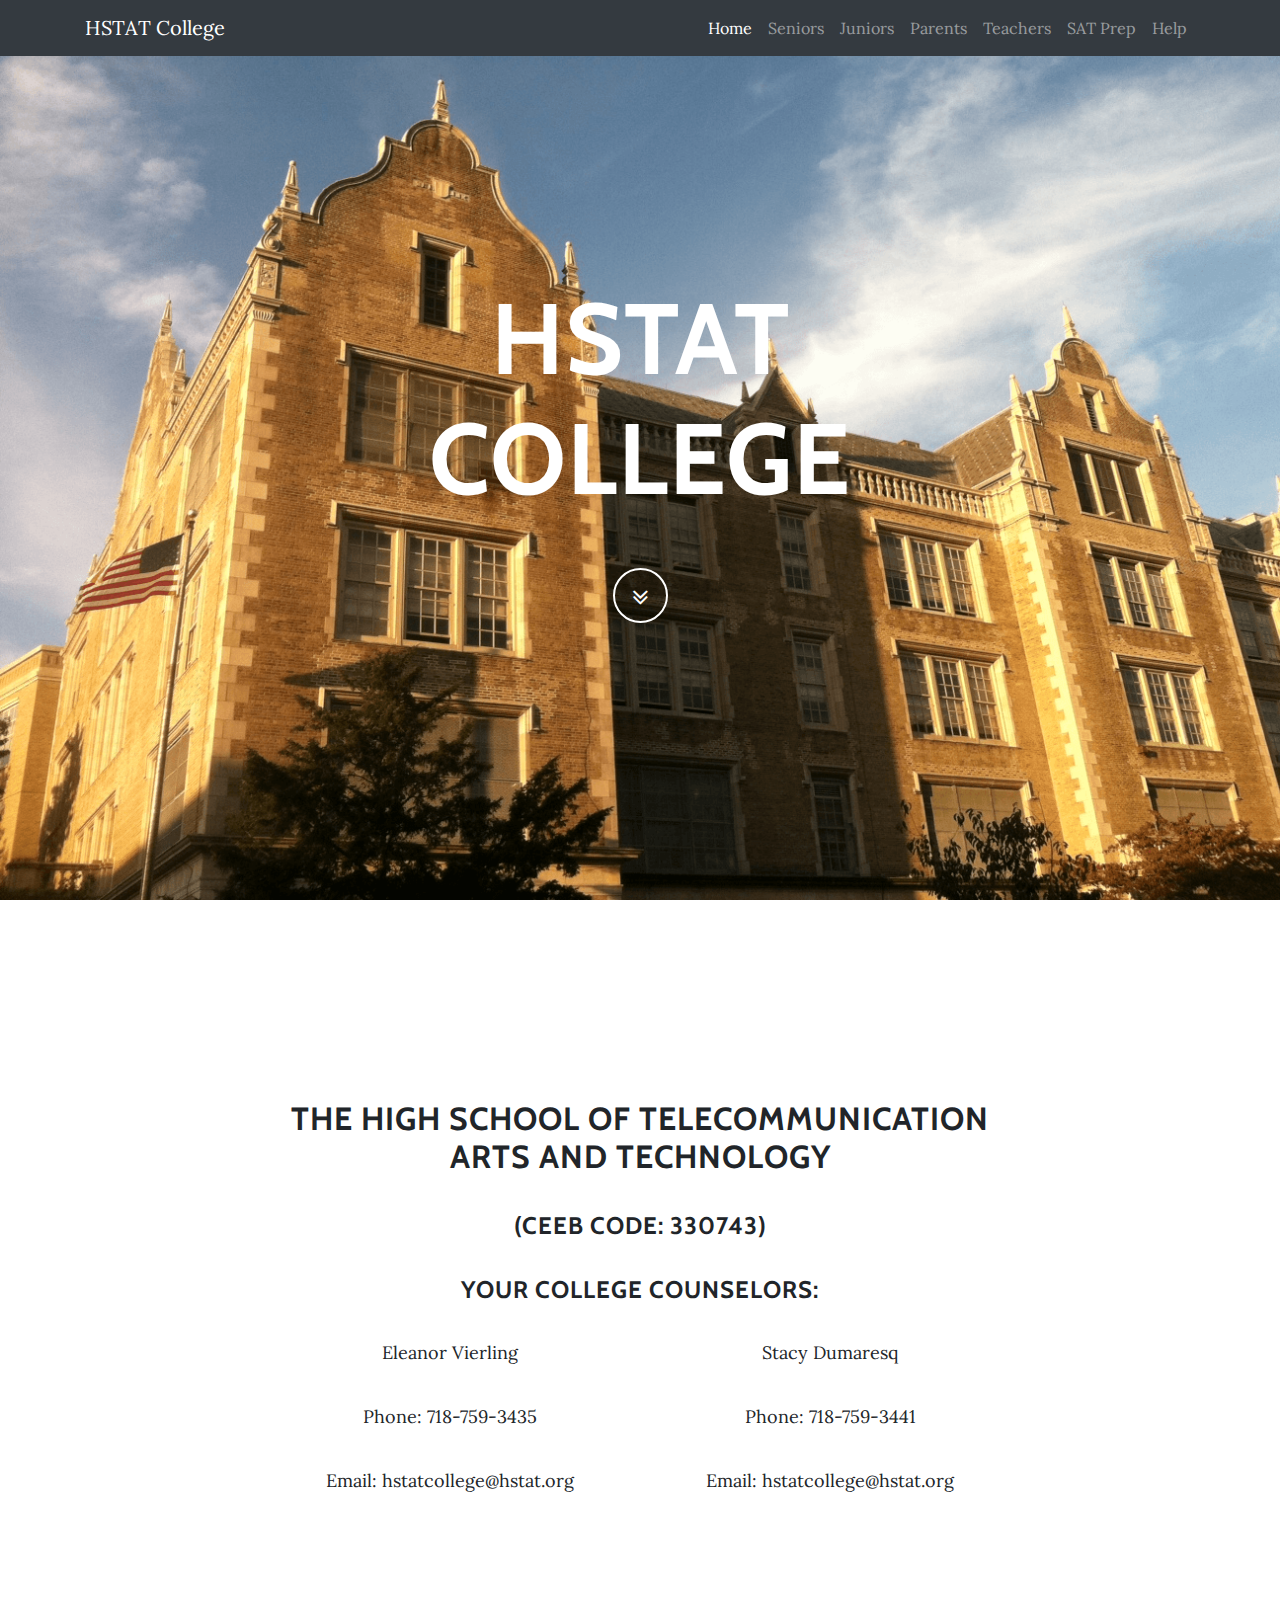
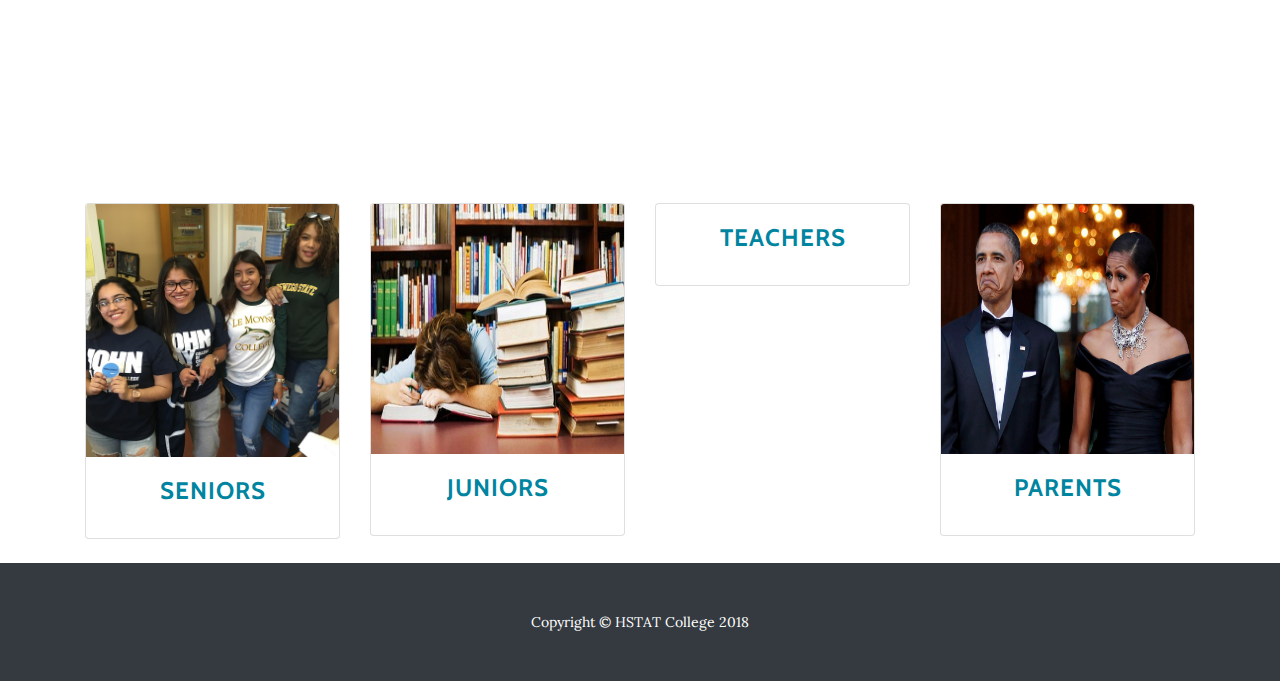
==== index.html @ 6ec56df5 "remove img hyperlinks" ====
<!DOCTYPE html>
<html>

<head>

  <meta charset="utf-8">
  <meta name="viewport" content="width=device-width, initial-scale=1">
  <meta name="description" content="">
  <meta name="author" content="">

  <script src="https://code.jquery.com/jquery-3.2.1.slim.min.js" integrity="sha384-KJ3o2DKtIkvYIK3UENzmM7KCkRr/rE9/Qpg6aAZGJwFDMVNA/GpGFF93hXpG5KkN" crossorigin="anonymous"></script>
  <script src="https://cdnjs.cloudflare.com/ajax/libs/popper.js/1.12.9/umd/popper.min.js" integrity="sha384-ApNbgh9B+Y1QKtv3Rn7W3mgPxhU9K/ScQsAP7hUibX39j7fakFPskvXusvfa0b4Q" crossorigin="anonymous"></script>
  <script src="https://maxcdn.bootstrapcdn.com/bootstrap/4.0.0/js/bootstrap.min.js" integrity="sha384-JZR6Spejh4U02d8jOt6vLEHfe/JQGiRRSQQxSfFWpi1MquVdAyjUar5+76PVCmYl" crossorigin="anonymous"></script>
  <link rel="stylesheet" href="https://maxcdn.bootstrapcdn.com/bootstrap/4.0.0/css/bootstrap.min.css" integrity="sha384-Gn5384xqQ1aoWXA+058RXPxPg6fy4IWvTNh0E263XmFcJlSAwiGgFAW/dAiS6JXm" crossorigin="anonymous">
  <script src="https://ajax.googleapis.com/ajax/libs/jquery/3.1.1/jquery.min.js"></script>
  
  <title>HSTAT College</title>
  <link href="https://fonts.googleapis.com/css?family=Montserrat:700" rel="stylesheet">
  <link rel="stylesheet" href="https://maxcdn.bootstrapcdn.com/font-awesome/4.4.0/css/font-awesome.min.css">
  <link href="https://fonts.googleapis.com/css?family=Lora:400,700,400italic,700italic" rel="stylesheet" type="text/css">
  <link href='https://fonts.googleapis.com/css?family=Cabin:700' rel='stylesheet' type='text/css'>

  <link href="style.css" rel="stylesheet">
  <link href="nav.css" rel="stylesheet">


  <script>
    // $(document).ready(function() {
    //   // Add smooth scrolling to all links
    //   $("a").on('click', function(event) {
    //     // Make sure this.hash has a value before overriding default behavior
    //     if (this.hash !== "") {
    //       // Prevent default anchor click behavior
    //       event.preventDefault();
    //       // Store hash
    //       var hash = this.hash;
    //       // Using jQuery's animate() method to add smooth page scroll
    //       // The optional number (800) specifies the number of milliseconds it takes to scroll to the specified area
    //       $('html, body').animate({
    //         scrollTop: $(hash).offset().top
    //       }, 800, function() {
    //         // Add hash (#) to URL when done scrolling (default click behavior)
    //         window.location.hash = hash;
    //       });
    //     } // End if
    //   });
    // });

    //   $(document).ready(function($) {
    //     "use strict"; // Start of use strict

    //     // Smooth scrolling using jQuery easing
    //     $('a.js-scroll-trigger[href*="#"]:not([href="#"])').click(function() {
    //       if (location.pathname.replace(/^\//, '') == this.pathname.replace(/^\//, '') && location.hostname == this.hostname) {
    //         var target = $(this.hash);
    //         target = target.length ? target : $('[name=' + this.hash.slice(1) + ']');
    //         if (target.length) {
    //           $('html, body').animate({
    //             scrollTop: (target.offset().top - 48)
    //           }, 1000, "easeInOutExpo");
    //           return false;
    //         }
    //       }
    //     });
    //   });
    //
  </script>
  <script src="jquery.easing.js"></script>

</head>

<body>
  <!--nav bar-->
  <nav class="navbar navbar-expand-lg navbar-dark bg-dark fixed-top">
    <div class="container">
      <a class="navbar-brand" href="index.html">HSTAT College</a>
      <button class="navbar-toggler" type="button" data-toggle="collapse" data-target="#navbarResponsive" aria-controls="navbarResponsive" aria-expanded="false" aria-label="Toggle navigation">
          <span class="navbar-toggler-icon"></span>
        </button>
      <div class="collapse navbar-collapse" id="navbarResponsive">
        <ul class="navbar-nav ml-auto">
          <li class="nav-item active">
            <a class="nav-link" href="index.html">Home
                <span class="sr-only">(current)</span>
              </a>
          </li>
          <li class="nav-item">
            <a class="nav-link" href="seniors.html">Seniors</a>
          </li>
          <li class="nav-item">
            <a class="nav-link" href="juniors.html">Juniors</a>
          </li>
          <li class="nav-item">
            <a class="nav-link" href="parents.html">Parents</a>
          </li>
          <li class="nav-item">
            <a class="nav-link" href="teachers.html">Teachers</a>
          </li>
          <li class="nav-item">
            <a class="nav-link" href="satPrep.html">SAT Prep</a>
          </li>
          <li class="nav-item">
            <a class="nav-link" href="help.html">Help</a>
          </li>
        </ul>
      </div>
    </div>
  </nav>

  <!-- Intro Header -->
  <header class="masthead">
    <div class="intro-body">
      <div class="container">
        <div class="row">
          <div class="col-lg-8 mx-auto">
            <h1 class="brand-heading">HSTAT College</h1>
            <a href="#about" class="btn btn-circle js-scroll-trigger">
                <i class="fa fa-angle-double-down animated"></i>
              </a>
          </div>
        </div>
      </div>
    </div>
  </header>



  <!--About Section-->
  <section id="about" class="content-section text-center">
    <div class="container">
      <div class="row">
        <div class="col-lg-8 mx-auto">
          <h2>The High School of Telecommunication Arts and Technology</h2>
          <h4><b>(CEEB code: 330743)</b></h4>
          <h4>Your College Counselors: </h4>
          <div class="row">
            <div class="col-6">
              <p>Eleanor Vierling</p>
              <p>Phone: 718-759-3435</p>
              <p>Email: hstatcollege@hstat.org</p>
            </div>
            <div class="col-6">
              <p>Stacy Dumaresq</p>
              <p>Phone: 718-759-3441</p>
              <p>Email: hstatcollege@hstat.org</p>
            </div>
          </div>
        </div>
      </div>
    </div>
  </section>

  <br><br><br>
  <!-- Page Content -->
  <div class="container">

    <!-- Page Features -->
    <div class="row text-center">

      <div class="col-lg-3 col-md-6 mb-4">
        <div class="card">
          <img class="card-img-top" src="img/seniors.JPG" alt="">
          <div class="card-body">
            <h4 class="card-title"><a href="seniors.html">Seniors</a></h4>
          </div>
        </div>
      </div>

      <div class="col-lg-3 col-md-6 mb-4">
        <div class="card">
          <img class="card-img-top" height="250px" src="img/junior.jpg" alt="">
          <div class="card-body">
            <h4 class="card-title"><a href="juniors.html">Juniors</a></h4>

          </div>
        </div>
      </div>

      <div class="col-lg-3 col-md-6 mb-4">
        <div class="card">
          <img class="card-img-top" src="img/teachers.gif" alt="">
          <div class="card-body">
            <h4 class="card-title"><a href="teachers.html">Teachers</a></h4>

          </div>
        </div>
      </div>

      <div class="col-lg-3 col-md-6 mb-4">
        <div class="card">
          <img class="card-img-top" height="250px" src="img/parents.jpg" alt="">
          <div class="card-body">
            <h4 class="card-title"><a href="parents.html">Parents</a></h4>

          </div>
        </div>
      </div>

    </div>


  </div>

  <!--Footer-->
  <footer class="py-5 bg-dark">
    <div class="container">
      <p class="m-0 text-center text-white">Copyright &copy; HSTAT College 2018</p>
    </div>

  </footer>
</body>

</html>
---- style.css ----
body {
  font-family: 'Lora', 'Helvetica Neue', Helvetica, Arial, sans-serif;
  position: relative;
  width: 100%;
  height: 100%;

}

html {
  width: 100%;
  height: 100%;
}

h1,
h2,
h3,
h4,
h5,
h6 {
  font-family: 'Cabin', 'Helvetica Neue', Helvetica, Arial, sans-serif;
  font-weight: 700;
  margin: 0 0 35px;
  letter-spacing: 1px;
  text-transform: uppercase;
}

p {
  font-size: 16px;
  line-height: 1.5;
  margin: 0 0 25px;
}

@media (min-width: 768px) {
  p {
    font-size: 18px;
    line-height: 1.6;
    margin: 0 0 35px;
  }
}

a {
  -webkit-transition: all 0.2s ease-in-out;
  -moz-transition: all 0.2s ease-in-out;
  transition: all 0.2s ease-in-out;
  color: #0085A1;
}

a:focus,
a:hover {
  text-decoration: none;
  color: #0085A1;
}


.masthead {
  display: table;
  width: 100%;
  height: auto;
  padding: 200px 0;
  text-align: center;
  color: white;
  background: url('img/tele.png') no-repeat bottom center scroll;
  background-color: black;
  -webkit-background-size: cover;
  -moz-background-size: cover;
  -o-background-size: cover;
  background-size: cover;
}

.masthead .intro-body {
  display: table-cell;
  vertical-align: middle;
}

.masthead .intro-body .brand-heading {
  font-size: 50px;
}

.masthead .intro-body .intro-text {
  font-size: 18px;
}

@media (min-width: 768px) {
  .masthead {
    height: 100%;
    padding: 0;
  }
  .masthead .intro-body .brand-heading {
    font-size: 100px;
  }
  .masthead .intro-body .intro-text {
    font-size: 22px;
  }
}

.btn-circle {
  font-size: 26px;
  width: 55px;
  height: 55px;
  margin-top: 15px;
  line-height: 45px;
  -webkit-transition: background 0.3s ease-in-out;
  -moz-transition: background 0.3s ease-in-out;
  transition: background 0.3s ease-in-out;
  color: white;
  border: 2px solid white;
  border-radius: 100% !important;
  background: transparent;
}

.btn-circle:focus,
.btn-circle:hover {
  color: white;
  outline: none;
  background: rgba(255, 255, 255, 0.1);
}

.content-section {
  padding-top: 150px;
  padding-bottom: 150px;
}

.download-section {
  color: white;
  background: url("../img/downloads-bg.jpg") no-repeat center center scroll;
  background-color: black;
  -webkit-background-size: cover;
  -moz-background-size: cover;
  -o-background-size: cover;
  background-size: cover;
}

#map {
  width: 100%;
  height: 300px;
}

@media (min-width: 992px) {
  .content-section {
    padding-top: 200px;
    padding-bottom: 200px;
  }
  #map {
    height: 350px;
  }

}

.btn {
  font-family: 'Cabin', 'Helvetica Neue', Helvetica, Arial, sans-serif;
  font-weight: 400;
  -webkit-transition: all 0.3s ease-in-out;
  -moz-transition: all 0.3s ease-in-out;
  transition: all 0.3s ease-in-out;
  text-transform: uppercase;
  border-radius: 0;
}

.btn-default {
  color: #42DCA3;
  border: 1px solid #42DCA3;
  background-color: transparent;
}

.btn-default:focus,
.btn-default:hover {
  color: black;
  border: 1px solid #42DCA3;
  outline: none;
  background-color: #42DCA3;
}

ul.banner-social-buttons {
  margin-top: 0;
}

@media (max-width: 1199px) {
  ul.banner-social-buttons {
    margin-top: 15px;
  }
}

@media (max-width: 767px) {
  ul.banner-social-buttons li {
    display: block;
    margin-bottom: 20px;
    padding: 0;
  }
  ul.banner-social-buttons li:last-child {
    margin-bottom: 0;
  }
}

footer {
  padding: 50px 0;
}

footer p {
  font-size: 14px;
  margin: 0;
}

::-moz-selection {
  background: #fcfcfc;
  background: rgba(255, 255, 255, 0.2);
  text-shadow: none;
}

::selection {
  background: #fcfcfc;
  background: rgba(255, 255, 255, 0.2);
  text-shadow: none;
}

img::selection {
  background: transparent;
}

img::-moz-selection {
  background: transparent;
}
---- nav.css ----
#mainNav {
    position: absolute;
    border-bottom: 1px solid #e9ecef;
    background-color: white;
    font-family: 'Open Sans', 'Helvetica Neue', Helvetica, Arial, sans-serif;
}

#mainNav .navbar-brand {
    font-weight: 800;
    color: #343a40;
}

#mainNav .navbar-toggler {
    font-size: 12px;
    font-weight: 800;
    padding: 13px;
    text-transform: uppercase;
    color: #343a40;
}

#mainNav .navbar-nav>li.nav-item>a {
    font-size: 12px;
    font-weight: 800;
    letter-spacing: 1px;
    text-transform: uppercase;
}

@media only screen and (min-width: 992px) {
    #mainNav {
        border-bottom: 1px solid transparent;
        background: transparent;
    }
    #mainNav .navbar-brand {
        padding: 10px 20px;
        color: #fff;
    }
    #mainNav .navbar-brand:focus,
    #mainNav .navbar-brand:hover {
        color: rgba(255, 255, 255, 0.8);
    }
    #mainNav .navbar-nav>li.nav-item>a {
        padding: 10px 20px;
        color: #fff;
    }
    #mainNav .navbar-nav>li.nav-item>a:focus,
    #mainNav .navbar-nav>li.nav-item>a:hover {
        color: rgba(255, 255, 255, 0.8);
    }
}

@media only screen and (min-width: 992px) {
    #mainNav {
        -webkit-transition: background-color 0.2s;
        -moz-transition: background-color 0.2s;
        transition: background-color 0.2s;
        /* Force Hardware Acceleration in WebKit */
        -webkit-transform: translate3d(0, 0, 0);
        -moz-transform: translate3d(0, 0, 0);
        -ms-transform: translate3d(0, 0, 0);
        -o-transform: translate3d(0, 0, 0);
        transform: translate3d(0, 0, 0);
        -webkit-backface-visibility: hidden;
    }
    #mainNav.is-fixed {
        /* when the user scrolls down, we hide the header right above the viewport */
        position: fixed;
        top: -67px;
        -webkit-transition: -webkit-transform 0.2s;
        -moz-transition: -moz-transform 0.2s;
        transition: transform 0.2s;
        border-bottom: 1px solid white;
        background-color: rgba(255, 255, 255, 0.9);
    }
    #mainNav.is-fixed .navbar-brand {
        color: #212529;
    }
    #mainNav.is-fixed .navbar-brand:focus,
    #mainNav.is-fixed .navbar-brand:hover {
        color: #0085A1;
    }
    #mainNav.is-fixed .navbar-nav>li.nav-item>a {
        color: #212529;
    }
    #mainNav.is-fixed .navbar-nav>li.nav-item>a:focus,
    #mainNav.is-fixed .navbar-nav>li.nav-item>a:hover {
        color: #0085A1;
    }
    #mainNav.is-visible {
        /* if the user changes the scrolling direction, we show the header */
        -webkit-transform: translate3d(0, 100%, 0);
        -moz-transform: translate3d(0, 100%, 0);
        -ms-transform: translate3d(0, 100%, 0);
        -o-transform: translate3d(0, 100%, 0);
        transform: translate3d(0, 100%, 0);
    }
}
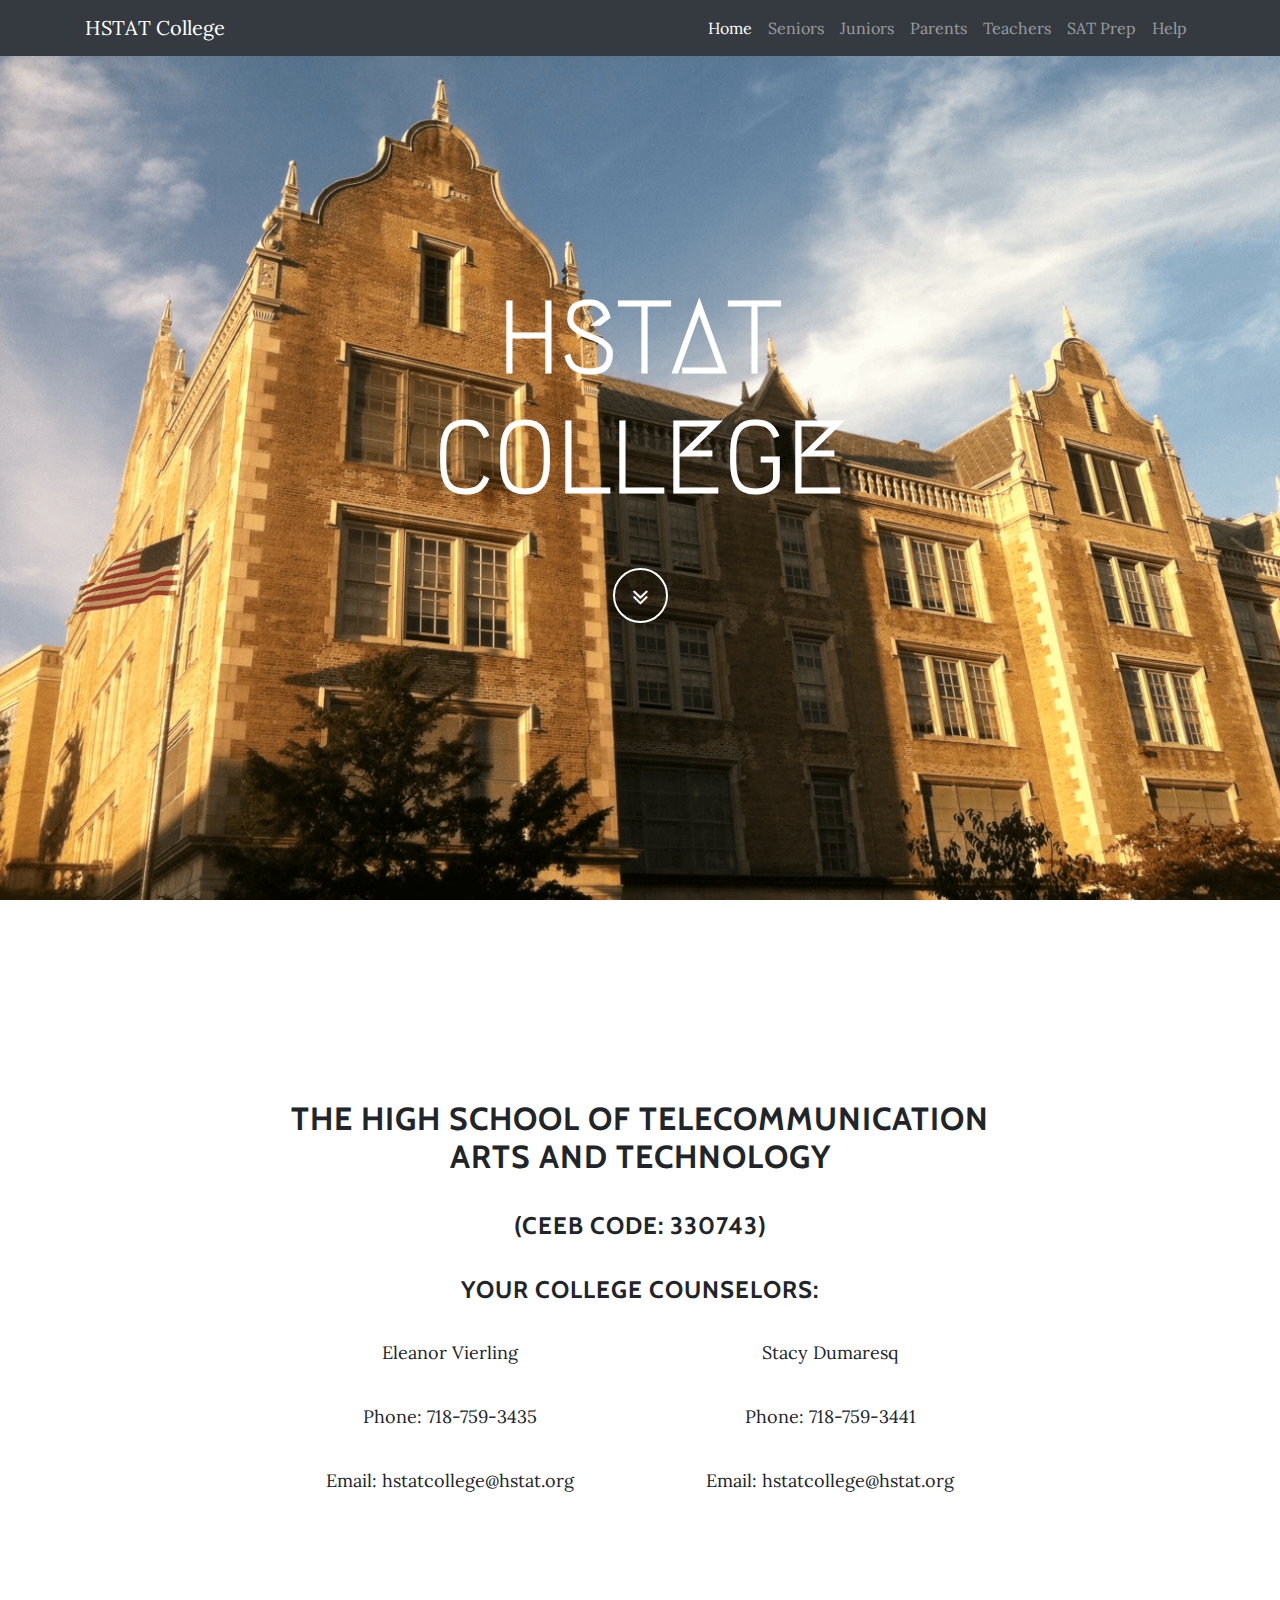
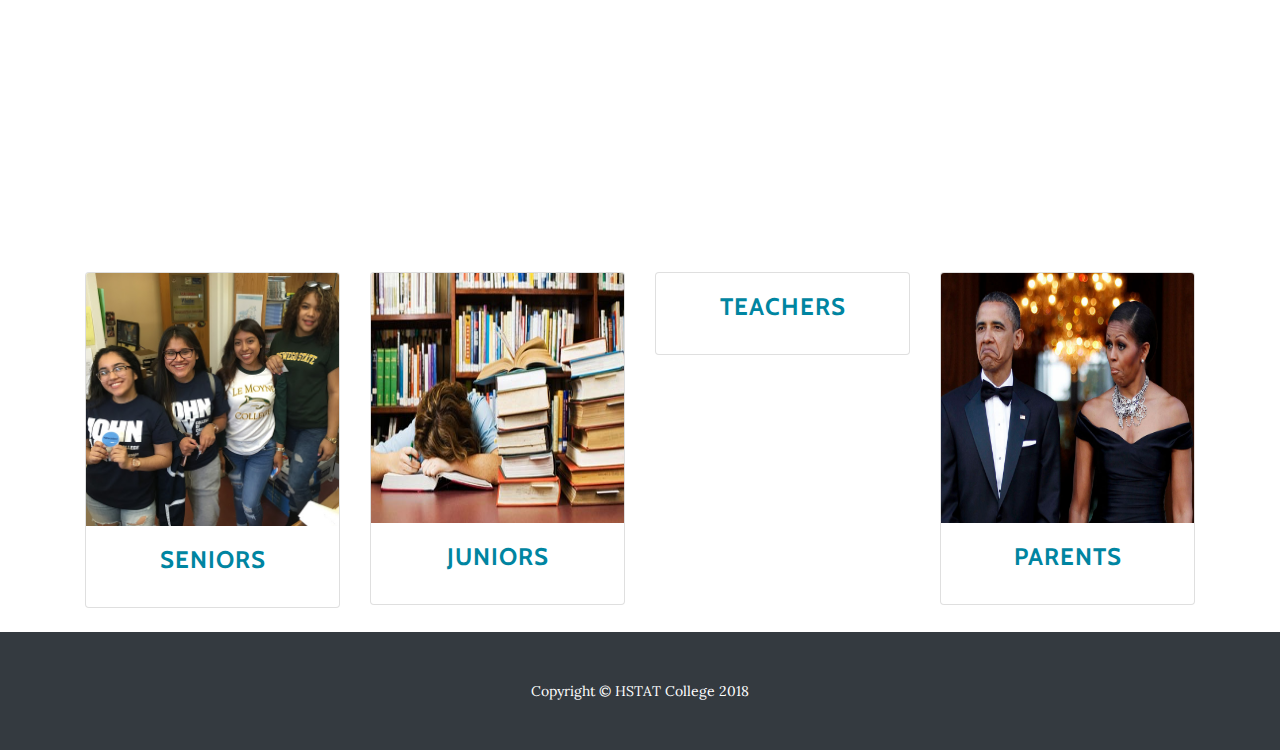
==== commit c2dcf256: "changing h1 font" ====
--- a/index.html
+++ b/index.html
@@ -13,57 +13,48 @@
   <script src="https://maxcdn.bootstrapcdn.com/bootstrap/4.0.0/js/bootstrap.min.js" integrity="sha384-JZR6Spejh4U02d8jOt6vLEHfe/JQGiRRSQQxSfFWpi1MquVdAyjUar5+76PVCmYl" crossorigin="anonymous"></script>
   <link rel="stylesheet" href="https://maxcdn.bootstrapcdn.com/bootstrap/4.0.0/css/bootstrap.min.css" integrity="sha384-Gn5384xqQ1aoWXA+058RXPxPg6fy4IWvTNh0E263XmFcJlSAwiGgFAW/dAiS6JXm" crossorigin="anonymous">
   <script src="https://ajax.googleapis.com/ajax/libs/jquery/3.1.1/jquery.min.js"></script>
-  
+
   <title>HSTAT College</title>
   <link href="https://fonts.googleapis.com/css?family=Montserrat:700" rel="stylesheet">
+  <link href="https://fonts.googleapis.com/css?family=Megrim|Monoton" rel="stylesheet">
   <link rel="stylesheet" href="https://maxcdn.bootstrapcdn.com/font-awesome/4.4.0/css/font-awesome.min.css">
   <link href="https://fonts.googleapis.com/css?family=Lora:400,700,400italic,700italic" rel="stylesheet" type="text/css">
   <link href='https://fonts.googleapis.com/css?family=Cabin:700' rel='stylesheet' type='text/css'>
 
   <link href="style.css" rel="stylesheet">
   <link href="nav.css" rel="stylesheet">
-
+  <script src="vendor/jquery-easing/jquery.easing.min.js"></script>
+  <script src="js/grayscale.min.js"></script>
 
   <script>
-    // $(document).ready(function() {
-    //   // Add smooth scrolling to all links
-    //   $("a").on('click', function(event) {
-    //     // Make sure this.hash has a value before overriding default behavior
-    //     if (this.hash !== "") {
-    //       // Prevent default anchor click behavior
-    //       event.preventDefault();
-    //       // Store hash
-    //       var hash = this.hash;
-    //       // Using jQuery's animate() method to add smooth page scroll
-    //       // The optional number (800) specifies the number of milliseconds it takes to scroll to the specified area
-    //       $('html, body').animate({
-    //         scrollTop: $(hash).offset().top
-    //       }, 800, function() {
-    //         // Add hash (#) to URL when done scrolling (default click behavior)
-    //         window.location.hash = hash;
-    //       });
-    //     } // End if
-    //   });
-    // });
-
-    //   $(document).ready(function($) {
-    //     "use strict"; // Start of use strict
-
-    //     // Smooth scrolling using jQuery easing
-    //     $('a.js-scroll-trigger[href*="#"]:not([href="#"])').click(function() {
-    //       if (location.pathname.replace(/^\//, '') == this.pathname.replace(/^\//, '') && location.hostname == this.hostname) {
-    //         var target = $(this.hash);
-    //         target = target.length ? target : $('[name=' + this.hash.slice(1) + ']');
-    //         if (target.length) {
-    //           $('html, body').animate({
-    //             scrollTop: (target.offset().top - 48)
-    //           }, 1000, "easeInOutExpo");
-    //           return false;
-    //         }
-    //       }
-    //     });
-    //   });
-    //
+    $(function() {
+
+      $(document).ready(function() {
+        // Add smooth scrolling to all links
+        $("a").on('click', function(event) {
+
+          // Make sure this.hash has a value before overriding default behavior
+          if (this.hash !== "") {
+            // Prevent default anchor click behavior
+            event.preventDefault();
+
+            // Store hash
+            var hash = this.hash;
+
+            // Using jQuery's animate() method to add smooth page scroll
+            // The optional number (800) specifies the number of milliseconds it takes to scroll to the specified area
+            $('html, body').animate({
+              scrollTop: $(hash).offset().top
+            }, 800, function() {
+
+              // Add hash (#) to URL when done scrolling (default click behavior)
+              window.location.hash = hash;
+            });
+          } // End if
+        });
+      });
+
+    });
   </script>
   <script src="jquery.easing.js"></script>
 
@@ -113,7 +104,7 @@
       <div class="container">
         <div class="row">
           <div class="col-lg-8 mx-auto">
-            <h1 class="brand-heading">HSTAT College</h1>
+            <h1 class="brand-heading">HSTAT<br>College</h1>
             <a href="#about" class="btn btn-circle js-scroll-trigger">
                 <i class="fa fa-angle-double-down animated"></i>
               </a>
--- a/style.css
+++ b/style.css
@@ -74,6 +74,7 @@
 
 .masthead .intro-body .brand-heading {
   font-size: 50px;
+  font-family: 'Megrim', cursive;
 }
 
 .masthead .intro-body .intro-text {
@@ -118,6 +119,8 @@
 .content-section {
   padding-top: 150px;
   padding-bottom: 150px;
+  height: 100%;
+  width: 100%;
 }
 
 .download-section {
@@ -219,3 +222,5 @@
 img::-moz-selection {
   background: transparent;
 }
+
+
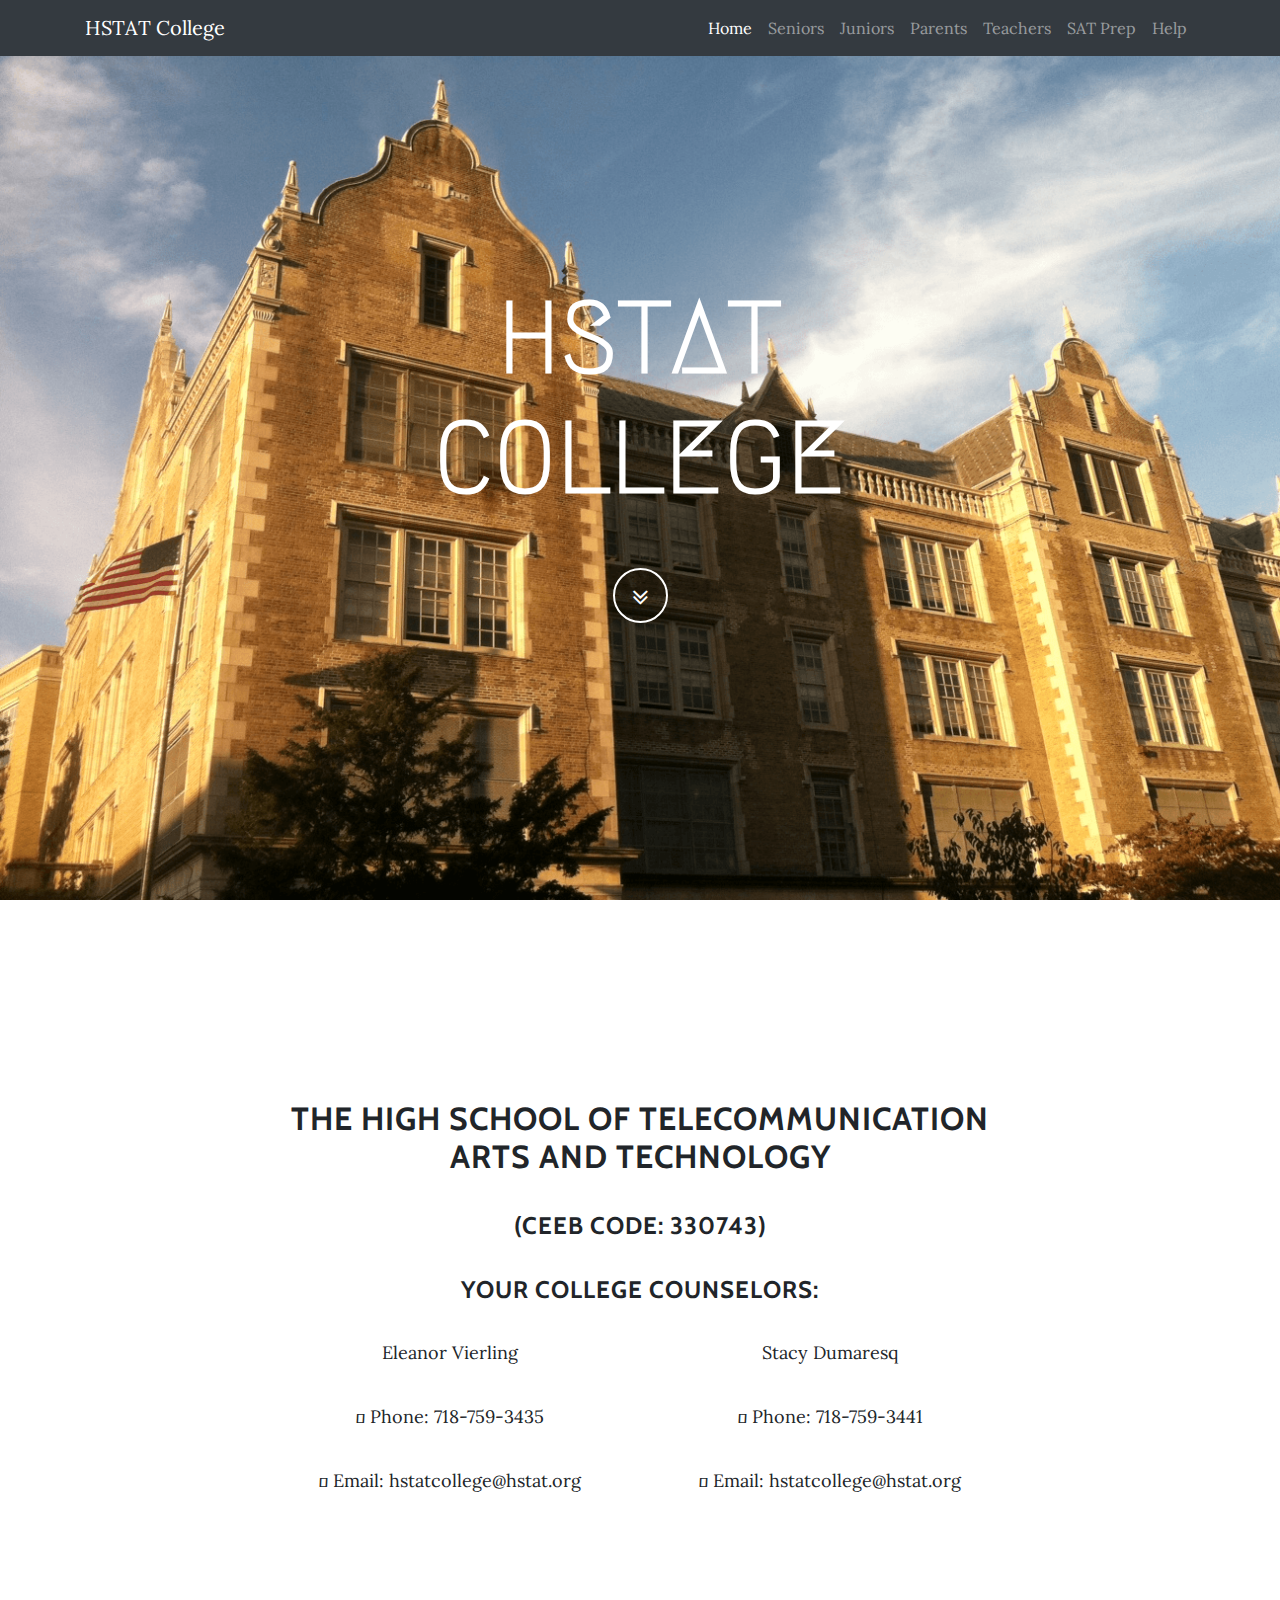
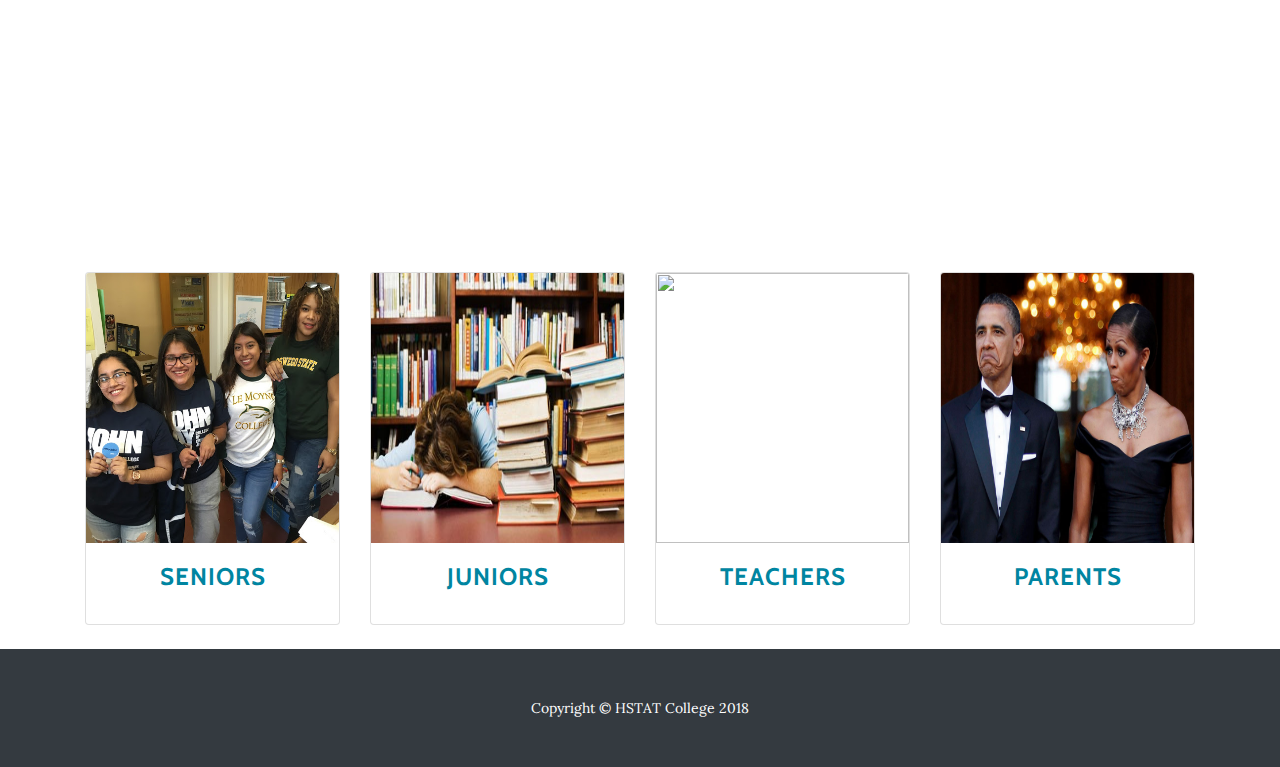
==== commit 48f3ee0c: "add icons" ====
--- a/index.html
+++ b/index.html
@@ -20,6 +20,7 @@
   <link rel="stylesheet" href="https://maxcdn.bootstrapcdn.com/font-awesome/4.4.0/css/font-awesome.min.css">
   <link href="https://fonts.googleapis.com/css?family=Lora:400,700,400italic,700italic" rel="stylesheet" type="text/css">
   <link href='https://fonts.googleapis.com/css?family=Cabin:700' rel='stylesheet' type='text/css'>
+  <link rel="stylesheet" href="https://use.fontawesome.com/releases/v5.3.1/css/all.css" integrity="sha384-mzrmE5qonljUremFsqc01SB46JvROS7bZs3IO2EmfFsd15uHvIt+Y8vEf7N7fWAU" crossorigin="anonymous">
 
   <link href="style.css" rel="stylesheet">
   <link href="nav.css" rel="stylesheet">
@@ -127,13 +128,13 @@
           <div class="row">
             <div class="col-6">
               <p>Eleanor Vierling</p>
-              <p>Phone: 718-759-3435</p>
-              <p>Email: hstatcollege@hstat.org</p>
+              <p><i class="fas fa-phone"></i> Phone: 718-759-3435</p>
+              <p><i class="fas fa-envelope"></i> Email: hstatcollege@hstat.org </p>
             </div>
             <div class="col-6">
               <p>Stacy Dumaresq</p>
-              <p>Phone: 718-759-3441</p>
-              <p>Email: hstatcollege@hstat.org</p>
+              <p><i class="fas fa-phone"></i> Phone: 718-759-3441</p>
+              <p><i class="fas fa-envelope"></i> Email: hstatcollege@hstat.org</p>
             </div>
           </div>
         </div>
@@ -150,7 +151,7 @@
 
       <div class="col-lg-3 col-md-6 mb-4">
         <div class="card">
-          <img class="card-img-top" src="img/seniors.JPG" alt="">
+          <img class="card-img-top" height="270px" src="img/seniors.JPG" alt="">
           <div class="card-body">
             <h4 class="card-title"><a href="seniors.html">Seniors</a></h4>
           </div>
@@ -159,7 +160,7 @@
 
       <div class="col-lg-3 col-md-6 mb-4">
         <div class="card">
-          <img class="card-img-top" height="250px" src="img/junior.jpg" alt="">
+          <img class="card-img-top" height="270px" src="img/junior.jpg" alt="">
           <div class="card-body">
             <h4 class="card-title"><a href="juniors.html">Juniors</a></h4>
 
@@ -169,7 +170,7 @@
 
       <div class="col-lg-3 col-md-6 mb-4">
         <div class="card">
-          <img class="card-img-top" src="img/teachers.gif" alt="">
+          <img class="card-img-top" height="270px" src="img/teachers.gif" alt="">
           <div class="card-body">
             <h4 class="card-title"><a href="teachers.html">Teachers</a></h4>
 
@@ -179,7 +180,7 @@
 
       <div class="col-lg-3 col-md-6 mb-4">
         <div class="card">
-          <img class="card-img-top" height="250px" src="img/parents.jpg" alt="">
+          <img class="card-img-top" height="270px" src="img/parents.jpg" alt="">
           <div class="card-body">
             <h4 class="card-title"><a href="parents.html">Parents</a></h4>
 
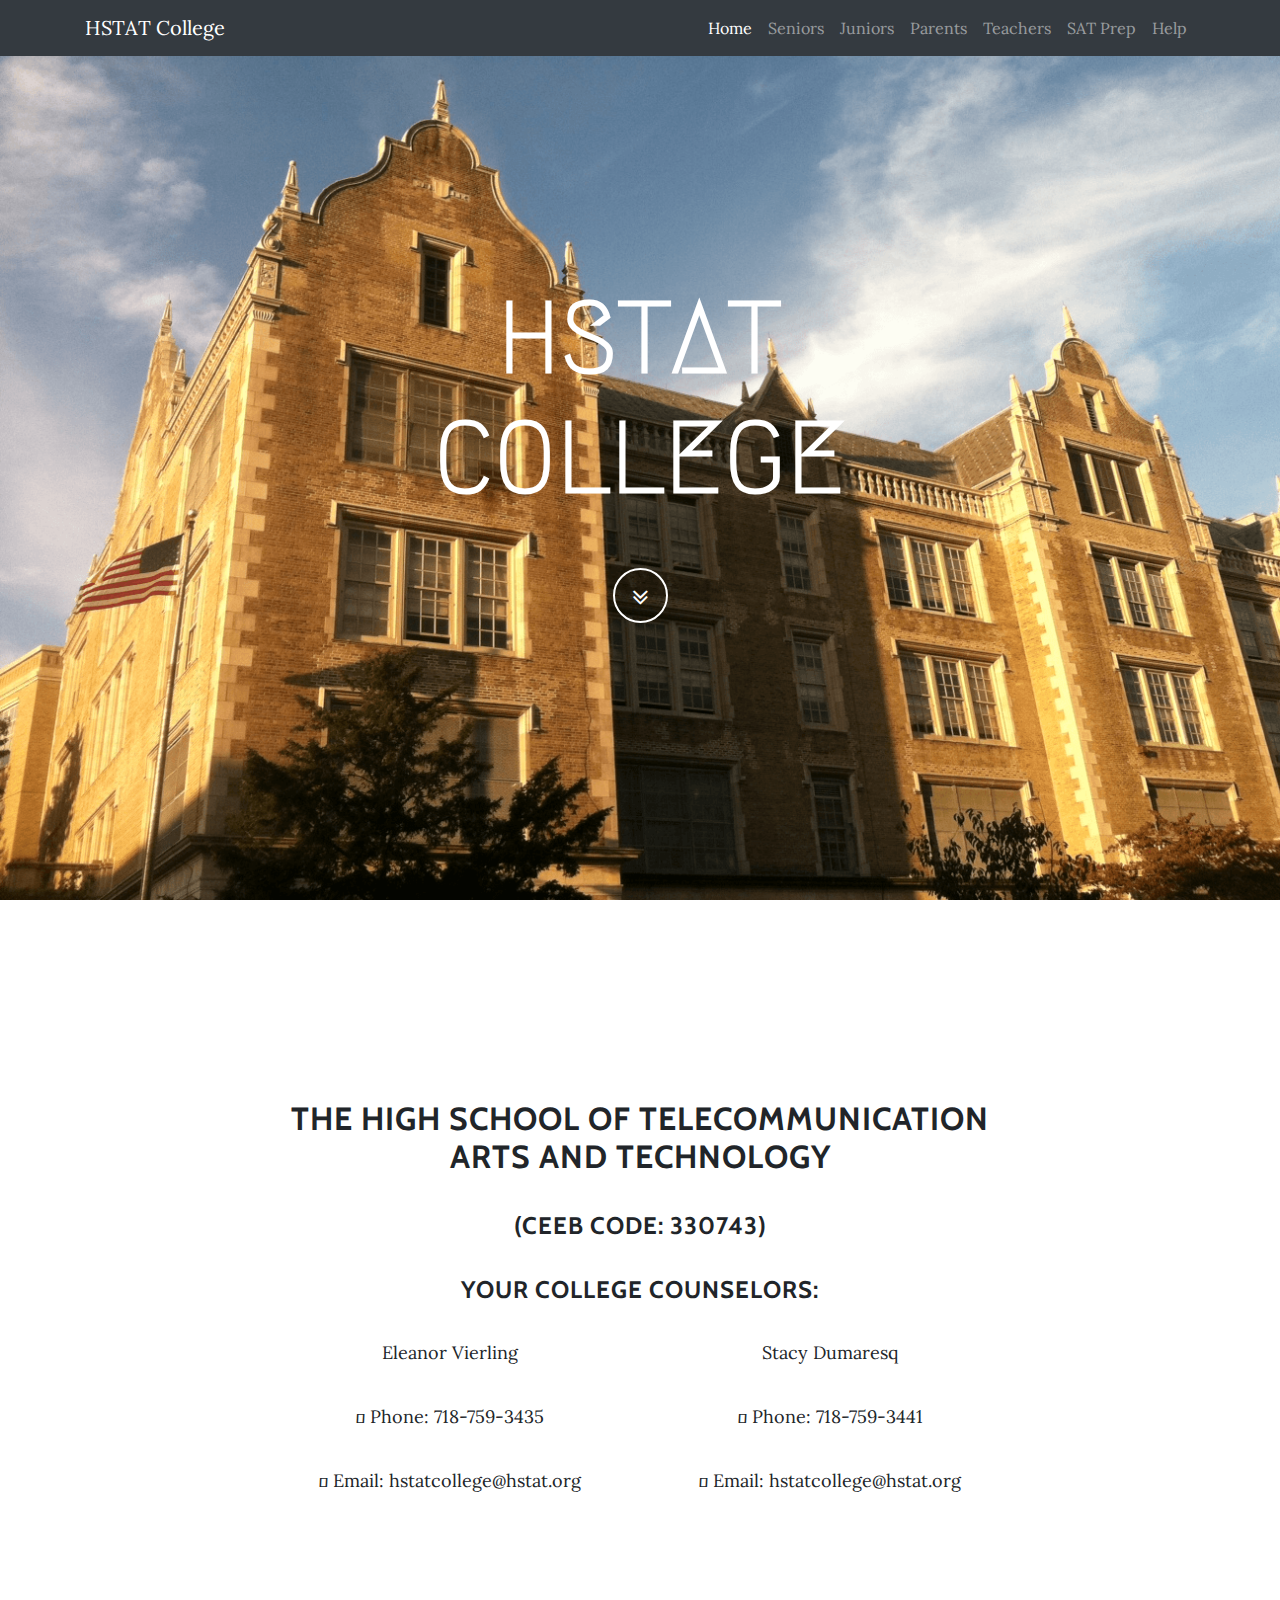
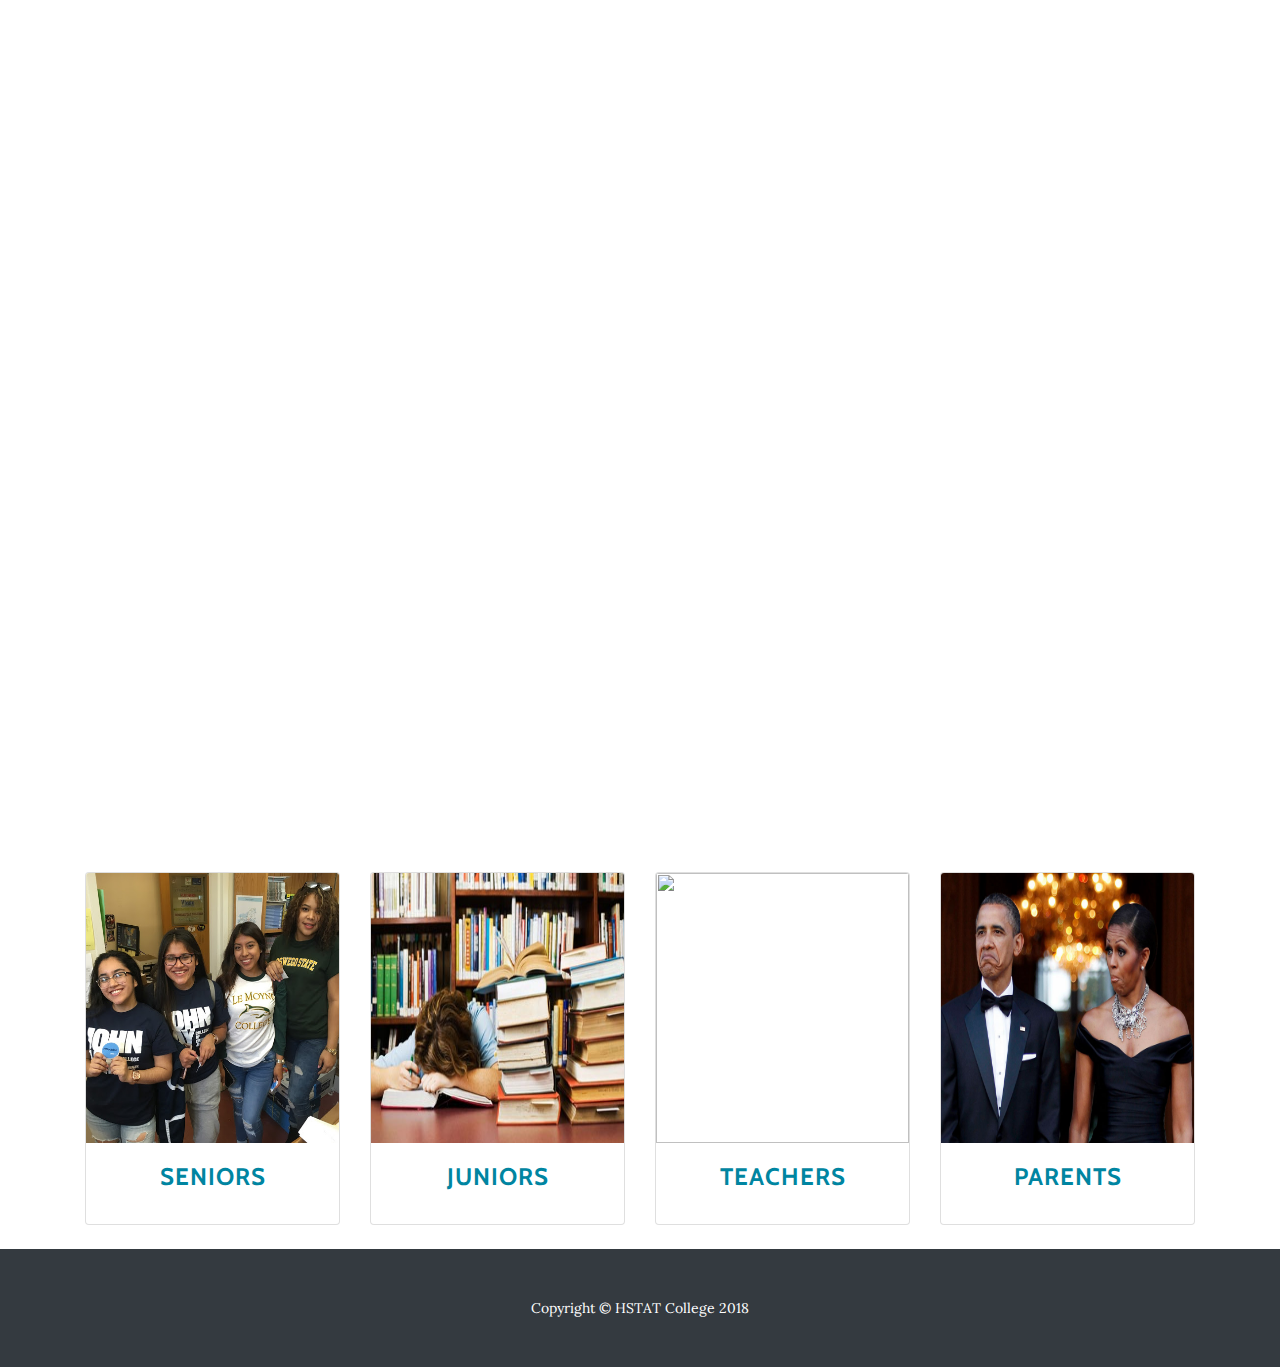
==== commit 95d4cd42: "embed google calender" ====
--- a/index.html
+++ b/index.html
@@ -138,11 +138,21 @@
             </div>
           </div>
         </div>
+
       </div>
     </div>
   </section>
 
   <br><br><br>
+  <section>
+    <div class = "container">
+      <div class = "row justify-content-md-center">
+        
+<iframe src="https://calendar.google.com/calendar/embed?src=hstat.org_abthk73ukl2oq77pcv08516mq0%40group.calendar.google.com&ctz=America%2FNew_York" style="border: 0" width="800" height="600" frameborder="0" scrolling="no"></iframe>
+      </div>
+    </div>
+  </section>
+ 
   <!-- Page Content -->
   <div class="container">
 
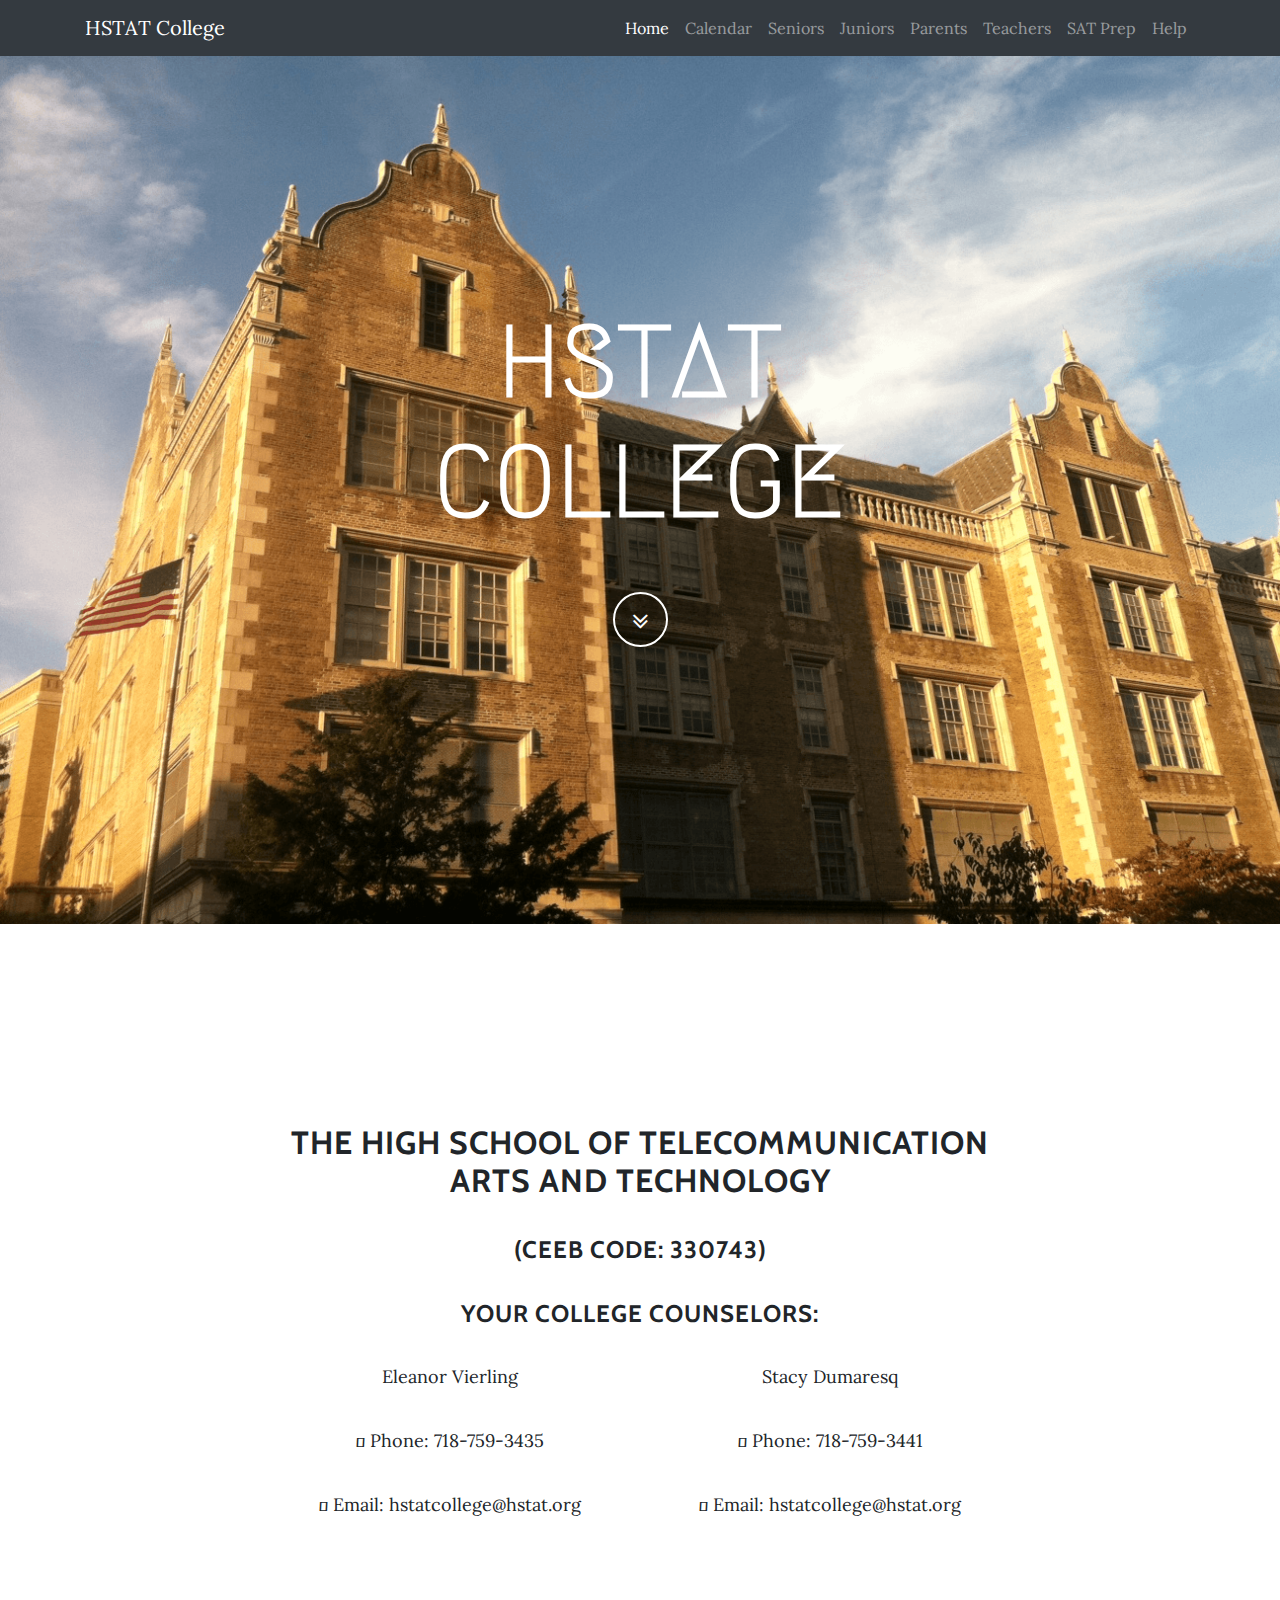
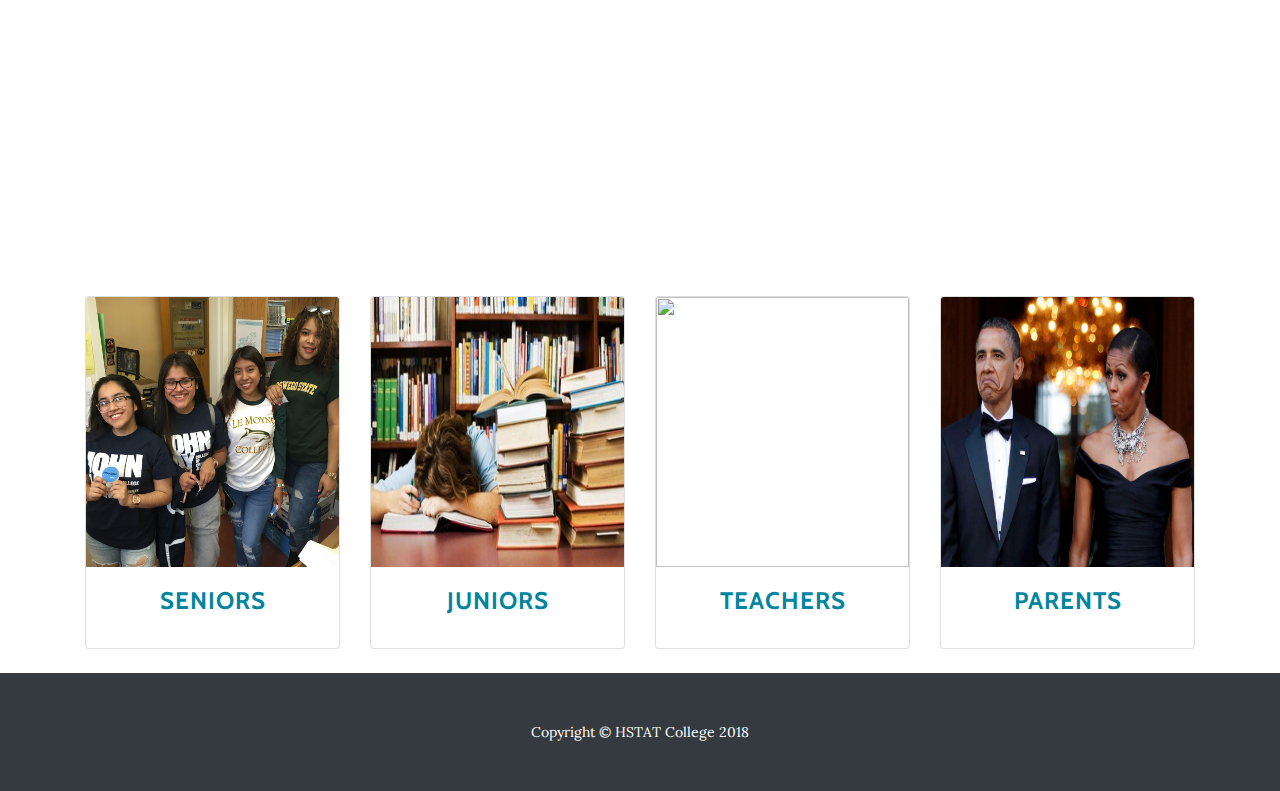
==== commit cdf9e999: "add calendar tab and update senior section" ====
--- a/index.html
+++ b/index.html
@@ -62,7 +62,7 @@
 </head>
 
 <body>
-  <!--nav bar-->
+  nav bar
   <nav class="navbar navbar-expand-lg navbar-dark bg-dark fixed-top">
     <div class="container">
       <a class="navbar-brand" href="index.html">HSTAT College</a>
@@ -77,6 +77,9 @@
               </a>
           </li>
           <li class="nav-item">
+            <a class="nav-link" href="calendar.html">Calendar</a>
+          </li>
+          <li class="nav-item">
             <a class="nav-link" href="seniors.html">Seniors</a>
           </li>
           <li class="nav-item">
@@ -94,10 +97,43 @@
           <li class="nav-item">
             <a class="nav-link" href="help.html">Help</a>
           </li>
+          <li class="nav-item">
+            
+          </li>
         </ul>
       </div>
     </div>
   </nav>
+<!--  <nav class="navbar navbar-expand-lg navbar-dark bg-dark fixed-top" >-->
+<!--  <a class="navbar-brand" href="#">Navbar</a>-->
+<!--  <button class="navbar-toggler" type="button" data-toggle="collapse" data-target="#navbarSupportedContent" aria-controls="navbarSupportedContent" aria-expanded="false" aria-label="Toggle navigation">-->
+<!--    <span class="navbar-toggler-icon"></span>-->
+<!--  </button>-->
+
+<!--  <div class="collapse navbar-collapse" id="navbarSupportedContent">-->
+<!--    <ul class="navbar-nav mr-auto">-->
+<!--      <li class="nav-item active">-->
+<!--        <a class="nav-link" href="index.html">Home <span class="sr-only">(current)</span></a>-->
+<!--      </li>-->
+<!--      <li class="nav-item">-->
+<!--        <a class="nav-link" href="#">Seniors</a>-->
+<!--      </li>-->
+<!--      <li class="nav-item dropdown">-->
+<!--        <a class="nav-link dropdown-toggle" href="seniors.html" id="navbarDropdown" role="button" data-toggle="dropdown" aria-haspopup="true" aria-expanded="false">-->
+<!--          Seniors-->
+<!--        </a>-->
+<!--        <div class="dropdown-menu" aria-labelledby="navbarDropdown">-->
+<!--          <a class="dropdown-item" href="#account seniors.html">Action</a>-->
+<!--          <a class="dropdown-item" href="#">Another action</a>-->
+<!--          <div class="dropdown-divider"></div>-->
+<!--          <a class="dropdown-item" href="#">Something else here</a>-->
+<!--        </div>-->
+<!--      </li>-->
+      
+<!--    </ul>-->
+    
+<!--  </div>-->
+<!--</nav>-->
 
   <!-- Intro Header -->
   <header class="masthead">
@@ -105,7 +141,7 @@
       <div class="container">
         <div class="row">
           <div class="col-lg-8 mx-auto">
-            <h1 class="brand-heading">HSTAT<br>College</h1>
+            <h1 class="brand-heading">HsTAT<br>College</h1>
             <a href="#about" class="btn btn-circle js-scroll-trigger">
                 <i class="fa fa-angle-double-down animated"></i>
               </a>
@@ -144,14 +180,7 @@
   </section>
 
   <br><br><br>
-  <section>
-    <div class = "container">
-      <div class = "row justify-content-md-center">
-        
-<iframe src="https://calendar.google.com/calendar/embed?src=hstat.org_abthk73ukl2oq77pcv08516mq0%40group.calendar.google.com&ctz=America%2FNew_York" style="border: 0" width="800" height="600" frameborder="0" scrolling="no"></iframe>
-      </div>
-    </div>
-  </section>
+  
  
   <!-- Page Content -->
   <div class="container">
